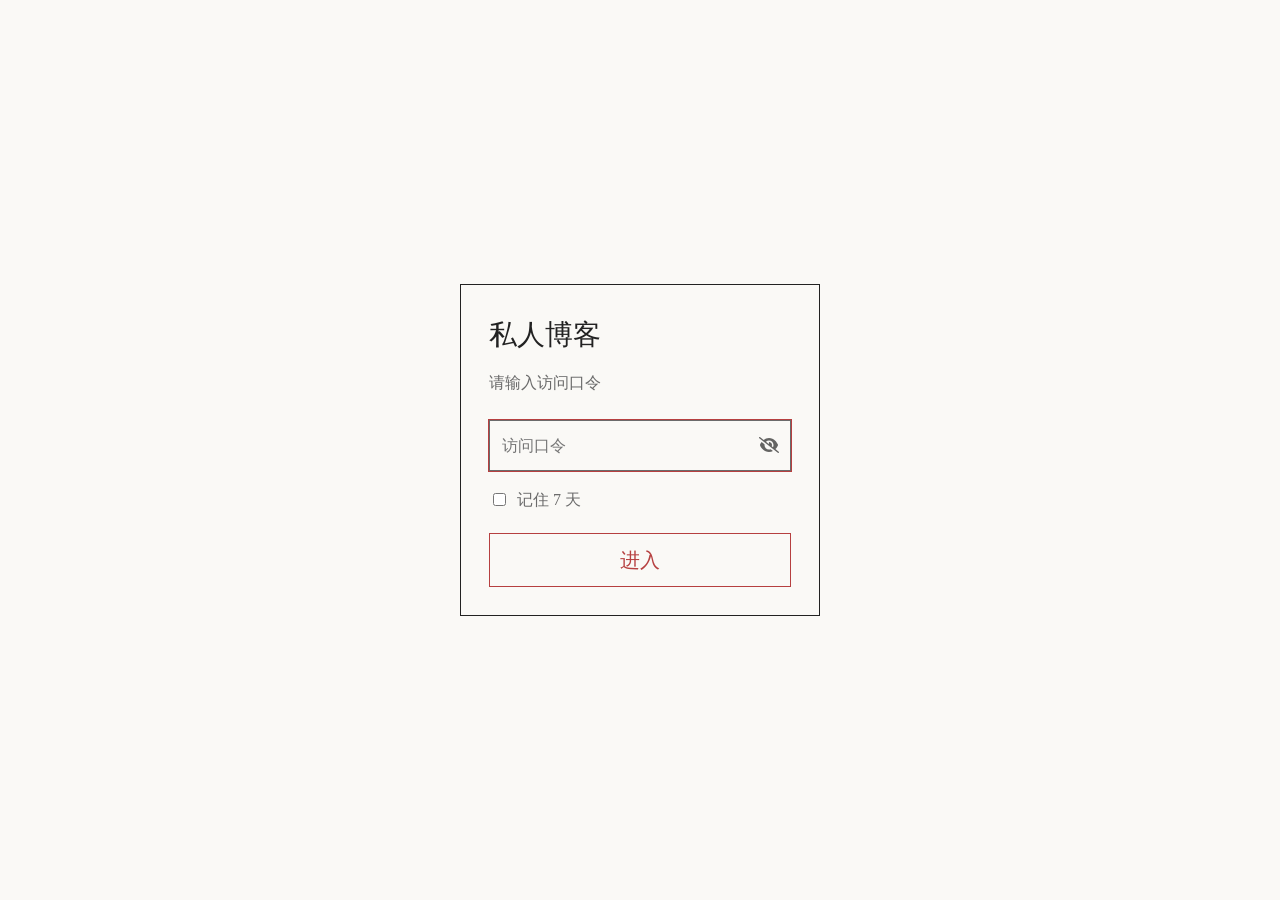
==== index.html @ d59a10ef "Publish password-protected personal blog" ====
<!DOCTYPE html>
<html lang="zh-CN" class="staticrypt-html">
    <head>
        <meta charset="utf-8" /><meta name="robots" content="noindex,nofollow" />
        <title>私人博客</title>
        <meta name="viewport" content="width=device-width, initial-scale=1" />

        <!-- do not cache this page -->
        <meta http-equiv="cache-control" content="max-age=0" />
        <meta http-equiv="cache-control" content="no-cache" />
        <meta http-equiv="expires" content="0" />
        <meta http-equiv="expires" content="Tue, 01 Jan 1980 1:00:00 GMT" />
        <meta http-equiv="pragma" content="no-cache" />

        <style>:root {
  color-scheme: light;
  --background: #faf9f6;
  --text: #222;
  --muted: #6b6b6b;
  --accent: #b64040;
}

.staticrypt-html,
.staticrypt-body { height: 100%; margin: 0; }
.staticrypt-content {
  min-height: 100%;
  display: grid;
  place-items: center;
  box-sizing: border-box;
  padding: 24px;
  background: var(--background);
  color: var(--text);
  font: 16px/1.6 "Noto Serif SC", "Songti SC", Georgia, serif;
}
.staticrypt-page { width: min(100%, 360px); }
.staticrypt-form { border: 1px solid var(--text); padding: 28px; }
.staticrypt-title { margin: 0 0 12px; font-size: 28px; }
.staticrypt-instructions p + p { color: var(--muted); margin: 0 0 24px; }
.staticrypt-hr { display: none; }
.staticrypt-password-container { position: relative; margin-bottom: 16px; }
.staticrypt-password-container input {
  width: 100%;
  box-sizing: border-box;
  padding: 12px 44px 12px 12px;
  border: 1px solid var(--muted);
  border-radius: 0;
  background: transparent;
  color: var(--text);
  font: inherit;
}
.staticrypt-password-container input:focus { outline: 1px solid var(--accent); }
.staticrypt-toggle-password-visibility {
  position: absolute;
  right: 12px;
  top: 50%;
  width: 20px;
  height: 20px;
  transform: translateY(-50%);
  cursor: pointer;
  opacity: .6;
}
.staticrypt-remember {
  display: flex;
  align-items: center;
  gap: 8px;
  margin-bottom: 20px;
  color: var(--muted);
}
.staticrypt-remember input { accent-color: var(--accent); }
.staticrypt-decrypt-button {
  width: 100%;
  padding: 10px 16px;
  border: 1px solid var(--accent);
  border-radius: 0;
  background: transparent;
  color: var(--accent);
  font: inherit;
  font-size: 20px;
  cursor: pointer;
}
.staticrypt-decrypt-button:hover { text-decoration: underline; }
.hidden { display: none !important; }
.staticrypt-spinner-container {
  height: 100%;
  display: grid;
  place-items: center;
  background: var(--background);
}
.staticrypt-spinner {
  width: 24px;
  height: 24px;
  border: 2px solid var(--muted);
  border-right-color: transparent;
  border-radius: 50%;
  animation: spin 1s linear infinite;
}
@keyframes spin { to { transform: rotate(360deg); } }
@media (prefers-color-scheme: dark) {
  :root {
    color-scheme: dark;
    --background: #181818;
    --text: #e5e3de;
    --muted: #aaa7a1;
    --accent: #e57373;
  }
  .staticrypt-toggle-password-visibility { filter: invert(1); }
}
@media (prefers-reduced-motion: reduce) {
  .staticrypt-spinner { animation: none; }
}
</style>
    </head>

    <body class="staticrypt-body">
        <div id="staticrypt_loading" class="staticrypt-spinner-container">
            <div class="staticrypt-spinner"></div>
        </div>

        <div id="staticrypt_content" class="staticrypt-content hidden">
            <div class="staticrypt-page">
                <div class="staticrypt-form">
                    <div class="staticrypt-instructions">
                        <p class="staticrypt-title">私人博客</p>
                        <p>请输入访问口令</p>
                    </div>

                    <hr class="staticrypt-hr" />

                    <form id="staticrypt-form" action="#" method="post">
                        <div class="staticrypt-password-container">
                            <input
                                id="staticrypt-password"
                                type="password"
                                name="password" aria-label="访问口令" autocomplete="current-password"
                                placeholder="访问口令"
                                autofocus
                            />

                            <img
                                class="staticrypt-toggle-password-visibility"
                                alt="显示口令"
                                title="显示口令"
                                src="[data-uri]"
                            />
                        </div>

                        <label id="staticrypt-remember-label" class="staticrypt-remember hidden">
                            <input id="staticrypt-remember" type="checkbox" name="remember" />
                            记住 7 天
                        </label>

                        <input type="submit" class="staticrypt-decrypt-button" value="进入" />
                    </form>
                </div>
            </div>
        </div>

        <script>
            // these variables will be filled when generating the file - the template format is 'variable_name'
            const staticryptInitiator = ((function(){
  const exports = {};
  const cryptoEngine = ((function(){
  const exports = {};
  const { subtle } = crypto;

const IV_BITS = 16 * 8;
const HEX_BITS = 4;
const ENCRYPTION_ALGO = "AES-CBC";

/**
 * Translates between utf8 encoded hexadecimal strings
 * and Uint8Array bytes.
 */
const HexEncoder = {
    /**
     * hex string -> bytes
     * @param {string} hexString
     * @returns {Uint8Array}
     */
    parse: function (hexString) {
        if (hexString.length % 2 !== 0) throw "Invalid hexString";
        const arrayBuffer = new Uint8Array(hexString.length / 2);

        for (let i = 0; i < hexString.length; i += 2) {
            const byteValue = parseInt(hexString.substring(i, i + 2), 16);
            if (isNaN(byteValue)) {
                throw "Invalid hexString";
            }
            arrayBuffer[i / 2] = byteValue;
        }
        return arrayBuffer;
    },

    /**
     * bytes -> hex string
     * @param {Uint8Array} bytes
     * @returns {string}
     */
    stringify: function (bytes) {
        const hexBytes = [];

        for (let i = 0; i < bytes.length; ++i) {
            let byteString = bytes[i].toString(16);
            if (byteString.length < 2) {
                byteString = "0" + byteString;
            }
            hexBytes.push(byteString);
        }
        return hexBytes.join("");
    },
};

/**
 * Translates between utf8 strings and Uint8Array bytes.
 */
const UTF8Encoder = {
    parse: function (str) {
        return new TextEncoder().encode(str);
    },

    stringify: function (bytes) {
        return new TextDecoder().decode(bytes);
    },
};

/**
 * Salt and encrypt a msg with a password.
 */
async function encrypt(msg, hashedPassword) {
    // Must be 16 bytes, unpredictable, and preferably cryptographically random. However, it need not be secret.
    // https://developer.mozilla.org/en-US/docs/Web/API/SubtleCrypto/encrypt#parameters
    const iv = crypto.getRandomValues(new Uint8Array(IV_BITS / 8));

    const key = await subtle.importKey("raw", HexEncoder.parse(hashedPassword), ENCRYPTION_ALGO, false, ["encrypt"]);

    const encrypted = await subtle.encrypt(
        {
            name: ENCRYPTION_ALGO,
            iv: iv,
        },
        key,
        UTF8Encoder.parse(msg)
    );

    // iv will be 32 hex characters, we prepend it to the ciphertext for use in decryption
    return HexEncoder.stringify(iv) + HexEncoder.stringify(new Uint8Array(encrypted));
}
exports.encrypt = encrypt;

/**
 * Decrypt a salted msg using a password.
 *
 * @param {string} encryptedMsg
 * @param {string} hashedPassword
 * @returns {Promise<string>}
 */
async function decrypt(encryptedMsg, hashedPassword) {
    const ivLength = IV_BITS / HEX_BITS;
    const iv = HexEncoder.parse(encryptedMsg.substring(0, ivLength));
    const encrypted = encryptedMsg.substring(ivLength);

    const key = await subtle.importKey("raw", HexEncoder.parse(hashedPassword), ENCRYPTION_ALGO, false, ["decrypt"]);

    const outBuffer = await subtle.decrypt(
        {
            name: ENCRYPTION_ALGO,
            iv: iv,
        },
        key,
        HexEncoder.parse(encrypted)
    );

    return UTF8Encoder.stringify(new Uint8Array(outBuffer));
}
exports.decrypt = decrypt;

/**
 * Salt and hash the password so it can be stored in localStorage without opening a password reuse vulnerability.
 *
 * @param {string} password
 * @param {string} salt
 * @returns {Promise<string>}
 */
async function hashPassword(password, salt) {
    // we hash the password in multiple steps, each adding more iterations. This is because we used to allow less
    // iterations, so for backward compatibility reasons, we need to support going from that to more iterations.
    let hashedPassword = await hashLegacyRound(password, salt);

    hashedPassword = await hashSecondRound(hashedPassword, salt);

    return hashThirdRound(hashedPassword, salt);
}
exports.hashPassword = hashPassword;

/**
 * This hashes the password with 1k iterations. This is a low number, we need this function to support backwards
 * compatibility.
 *
 * @param {string} password
 * @param {string} salt
 * @returns {Promise<string>}
 */
function hashLegacyRound(password, salt) {
    return pbkdf2(password, salt, 1000, "SHA-1");
}
exports.hashLegacyRound = hashLegacyRound;

/**
 * Add a second round of iterations. This is because we used to use 1k, so for backwards compatibility with
 * remember-me/autodecrypt links, we need to support going from that to more iterations.
 *
 * @param hashedPassword
 * @param salt
 * @returns {Promise<string>}
 */
function hashSecondRound(hashedPassword, salt) {
    return pbkdf2(hashedPassword, salt, 14000, "SHA-256");
}
exports.hashSecondRound = hashSecondRound;

/**
 * Add a third round of iterations to bring total number to 600k. This is because we used to use 1k, then 15k, so for
 * backwards compatibility with remember-me/autodecrypt links, we need to support going from that to more iterations.
 *
 * @param hashedPassword
 * @param salt
 * @returns {Promise<string>}
 */
function hashThirdRound(hashedPassword, salt) {
    return pbkdf2(hashedPassword, salt, 585000, "SHA-256");
}
exports.hashThirdRound = hashThirdRound;

/**
 * Salt and hash the password so it can be stored in localStorage without opening a password reuse vulnerability.
 *
 * @param {string} password
 * @param {string} salt
 * @param {int} iterations
 * @param {string} hashAlgorithm
 * @returns {Promise<string>}
 */
async function pbkdf2(password, salt, iterations, hashAlgorithm) {
    const key = await subtle.importKey("raw", UTF8Encoder.parse(password), "PBKDF2", false, ["deriveBits"]);

    const keyBytes = await subtle.deriveBits(
        {
            name: "PBKDF2",
            hash: hashAlgorithm,
            iterations,
            salt: UTF8Encoder.parse(salt),
        },
        key,
        256
    );

    return HexEncoder.stringify(new Uint8Array(keyBytes));
}

function generateRandomSalt() {
    const bytes = crypto.getRandomValues(new Uint8Array(128 / 8));

    return HexEncoder.stringify(new Uint8Array(bytes));
}
exports.generateRandomSalt = generateRandomSalt;

async function signMessage(hashedPassword, message) {
    const key = await subtle.importKey(
        "raw",
        HexEncoder.parse(hashedPassword),
        {
            name: "HMAC",
            hash: "SHA-256",
        },
        false,
        ["sign"]
    );
    const signature = await subtle.sign("HMAC", key, UTF8Encoder.parse(message));

    return HexEncoder.stringify(new Uint8Array(signature));
}
exports.signMessage = signMessage;

function getRandomAlphanum() {
    const possibleCharacters = "abcdefghijklmnopqrstuvwxyzABCDEFGHIJKLMNOPQRSTUVWXYZ0123456789";

    let byteArray;
    let parsedInt;

    // Keep generating new random bytes until we get a value that falls
    // within a range that can be evenly divided by possibleCharacters.length
    do {
        byteArray = crypto.getRandomValues(new Uint8Array(1));
        // extract the lowest byte to get an int from 0 to 255 (probably unnecessary, since we're only generating 1 byte)
        parsedInt = byteArray[0] & 0xff;
    } while (parsedInt >= 256 - (256 % possibleCharacters.length));

    // Take the modulo of the parsed integer to get a random number between 0 and totalLength - 1
    const randomIndex = parsedInt % possibleCharacters.length;

    return possibleCharacters[randomIndex];
}

/**
 * Generate a random string of a given length.
 *
 * @param {int} length
 * @returns {string}
 */
function generateRandomString(length) {
    let randomString = "";

    for (let i = 0; i < length; i++) {
        randomString += getRandomAlphanum();
    }

    return randomString;
}
exports.generateRandomString = generateRandomString;

  return exports;
})());
const codec = ((function(){
  const exports = {};
  /**
 * Initialize the codec with the provided cryptoEngine - this return functions to encode and decode messages.
 *
 * @param cryptoEngine - the engine to use for encryption / decryption
 */
function init(cryptoEngine) {
    const exports = {};

    /**
     * Top-level function for encoding a message.
     * Includes password hashing, encryption, and signing.
     *
     * @param {string} msg
     * @param {string} password
     * @param {string} salt
     *
     * @returns {string} The encoded text
     */
    async function encode(msg, password, salt) {
        const hashedPassword = await cryptoEngine.hashPassword(password, salt);

        const encrypted = await cryptoEngine.encrypt(msg, hashedPassword);

        // we use the hashed password in the HMAC because this is effectively what will be used a password (so we can store
        // it in localStorage safely, we don't use the clear text password)
        const hmac = await cryptoEngine.signMessage(hashedPassword, encrypted);

        return hmac + encrypted;
    }
    exports.encode = encode;

    /**
     * Encode using a password that has already been hashed. This is useful to encode multiple messages in a row, that way
     * we don't need to hash the password multiple times.
     *
     * @param {string} msg
     * @param {string} hashedPassword
     *
     * @returns {string} The encoded text
     */
    async function encodeWithHashedPassword(msg, hashedPassword) {
        const encrypted = await cryptoEngine.encrypt(msg, hashedPassword);

        // we use the hashed password in the HMAC because this is effectively what will be used a password (so we can store
        // it in localStorage safely, we don't use the clear text password)
        const hmac = await cryptoEngine.signMessage(hashedPassword, encrypted);

        return hmac + encrypted;
    }
    exports.encodeWithHashedPassword = encodeWithHashedPassword;

    /**
     * Top-level function for decoding a message.
     * Includes signature check and decryption.
     *
     * @param {string} signedMsg
     * @param {string} hashedPassword
     * @param {string} salt
     * @param {int} backwardCompatibleAttempt
     * @param {string} originalPassword
     *
     * @returns {Object} {success: true, decoded: string} | {success: false, message: string}
     */
    async function decode(signedMsg, hashedPassword, salt, backwardCompatibleAttempt = 0, originalPassword = "") {
        const encryptedHMAC = signedMsg.substring(0, 64);
        const encryptedMsg = signedMsg.substring(64);
        const decryptedHMAC = await cryptoEngine.signMessage(hashedPassword, encryptedMsg);

        if (decryptedHMAC !== encryptedHMAC) {
            // we have been raising the number of iterations in the hashing algorithm multiple times, so to support the old
            // remember-me/autodecrypt links we need to try bringing the old hashes up to speed.
            originalPassword = originalPassword || hashedPassword;
            if (backwardCompatibleAttempt === 0) {
                const updatedHashedPassword = await cryptoEngine.hashThirdRound(originalPassword, salt);

                return decode(signedMsg, updatedHashedPassword, salt, backwardCompatibleAttempt + 1, originalPassword);
            }
            if (backwardCompatibleAttempt === 1) {
                let updatedHashedPassword = await cryptoEngine.hashSecondRound(originalPassword, salt);
                updatedHashedPassword = await cryptoEngine.hashThirdRound(updatedHashedPassword, salt);

                return decode(signedMsg, updatedHashedPassword, salt, backwardCompatibleAttempt + 1, originalPassword);
            }

            return { success: false, message: "Signature mismatch" };
        }

        return {
            success: true,
            decoded: await cryptoEngine.decrypt(encryptedMsg, hashedPassword),
        };
    }
    exports.decode = decode;

    return exports;
}
exports.init = init;

  return exports;
})());
const decode = codec.init(cryptoEngine).decode;

/**
 * Initialize the staticrypt module, that exposes functions callbable by the password_template.
 *
 * @param {{
 *  staticryptEncryptedMsgUniqueVariableName: string,
 *  isRememberEnabled: boolean,
 *  rememberDurationInDays: number,
 *  staticryptSaltUniqueVariableName: string,
 * }} staticryptConfig - object of data that is stored on the password_template at encryption time.
 *
 * @param {{
 *  rememberExpirationKey: string,
 *  rememberPassphraseKey: string,
 *  replaceHtmlCallback: function,
 *  clearLocalStorageCallback: function,
 * }} templateConfig - object of data that can be configured by a custom password_template.
 */
function init(staticryptConfig, templateConfig) {
    const exports = {};

    /**
     * Decrypt our encrypted page, replace the whole HTML.
     *
     * @param {string} hashedPassword
     * @returns {Promise<boolean>}
     */
    async function decryptAndReplaceHtml(hashedPassword) {
        const { staticryptEncryptedMsgUniqueVariableName, staticryptSaltUniqueVariableName } = staticryptConfig;
        const { replaceHtmlCallback } = templateConfig;

        const result = await decode(
            staticryptEncryptedMsgUniqueVariableName,
            hashedPassword,
            staticryptSaltUniqueVariableName
        );
        if (!result.success) {
            return false;
        }
        const plainHTML = result.decoded;

        // if the user configured a callback call it, otherwise just replace the whole HTML
        if (typeof replaceHtmlCallback === "function") {
            replaceHtmlCallback(plainHTML);
        } else {
            document.write(plainHTML);
            document.close();
        }

        return true;
    }

    /**
     * Attempt to decrypt the page and replace the whole HTML.
     *
     * @param {string} password
     * @param {boolean} isRememberChecked
     *
     * @returns {Promise<{isSuccessful: boolean, hashedPassword?: string}>} - we return an object, so that if we want to
     *   expose more information in the future we can do it without breaking the password_template
     */
    async function handleDecryptionOfPage(password, isRememberChecked) {
        const { staticryptSaltUniqueVariableName } = staticryptConfig;

        // decrypt and replace the whole page
        const hashedPassword = await cryptoEngine.hashPassword(password, staticryptSaltUniqueVariableName);
        return handleDecryptionOfPageFromHash(hashedPassword, isRememberChecked);
    }
    exports.handleDecryptionOfPage = handleDecryptionOfPage;

    async function handleDecryptionOfPageFromHash(hashedPassword, isRememberChecked) {
        const { isRememberEnabled, rememberDurationInDays } = staticryptConfig;
        const { rememberExpirationKey, rememberPassphraseKey } = templateConfig;

        const isDecryptionSuccessful = await decryptAndReplaceHtml(hashedPassword);

        if (!isDecryptionSuccessful) {
            return {
                isSuccessful: false,
                hashedPassword,
            };
        }

        // remember the hashedPassword and set its expiration if necessary
        if (isRememberEnabled && isRememberChecked) {
            window.localStorage.setItem(rememberPassphraseKey, hashedPassword);

            // set the expiration if the duration isn't 0 (meaning no expiration)
            if (rememberDurationInDays > 0) {
                window.localStorage.setItem(
                    rememberExpirationKey,
                    (new Date().getTime() + rememberDurationInDays * 24 * 60 * 60 * 1000).toString()
                );
            }
        }

        return {
            isSuccessful: true,
            hashedPassword,
        };
    }
    exports.handleDecryptionOfPageFromHash = handleDecryptionOfPageFromHash;

    /**
     * Clear localstorage from staticrypt related values
     */
    function clearLocalStorage() {
        const { clearLocalStorageCallback, rememberExpirationKey, rememberPassphraseKey } = templateConfig;

        if (typeof clearLocalStorageCallback === "function") {
            clearLocalStorageCallback();
        } else {
            localStorage.removeItem(rememberPassphraseKey);
            localStorage.removeItem(rememberExpirationKey);
        }
    }

    async function handleDecryptOnLoad() {
        let isSuccessful = await decryptOnLoadFromUrl();

        if (!isSuccessful) {
            isSuccessful = await decryptOnLoadFromRememberMe();
        }

        return { isSuccessful };
    }
    exports.handleDecryptOnLoad = handleDecryptOnLoad;

    /**
     * Clear storage if we are logging out
     *
     * @returns {boolean} - whether we logged out
     */
    function logoutIfNeeded() {
        const logoutKey = "staticrypt_logout";

        // handle logout through query param
        const queryParams = new URLSearchParams(window.location.search);
        if (queryParams.has(logoutKey)) {
            clearLocalStorage();
            return true;
        }

        // handle logout through URL fragment
        const hash = window.location.hash.substring(1);
        if (hash.includes(logoutKey)) {
            clearLocalStorage();
            return true;
        }

        return false;
    }

    /**
     * To be called on load: check if we want to try to decrypt and replace the HTML with the decrypted content, and
     * try to do it if needed.
     *
     * @returns {Promise<boolean>} true if we derypted and replaced the whole page, false otherwise
     */
    async function decryptOnLoadFromRememberMe() {
        const { rememberDurationInDays } = staticryptConfig;
        const { rememberExpirationKey, rememberPassphraseKey } = templateConfig;

        // if we are login out, terminate
        if (logoutIfNeeded()) {
            return false;
        }

        // if there is expiration configured, check if we're not beyond the expiration
        if (rememberDurationInDays && rememberDurationInDays > 0) {
            const expiration = localStorage.getItem(rememberExpirationKey),
                isExpired = expiration && new Date().getTime() > parseInt(expiration);

            if (isExpired) {
                clearLocalStorage();
                return false;
            }
        }

        const hashedPassword = localStorage.getItem(rememberPassphraseKey);

        if (hashedPassword) {
            // try to decrypt
            const isDecryptionSuccessful = await decryptAndReplaceHtml(hashedPassword);

            // if the decryption is unsuccessful the password might be wrong - silently clear the saved data and let
            // the user fill the password form again
            if (!isDecryptionSuccessful) {
                clearLocalStorage();
                return false;
            }

            return true;
        }

        return false;
    }

    async function decryptOnLoadFromUrl() {
        const passwordKey = "staticrypt_pwd";
        const rememberMeKey = "remember_me";

        // try to get the password from the query param (for backward compatibility - we now want to avoid this method,
        // since it sends the hashed password to the server which isn't needed)
        const queryParams = new URLSearchParams(window.location.search);
        const hashedPasswordQuery = queryParams.get(passwordKey);
        const rememberMeQuery = queryParams.get(rememberMeKey);

        const urlFragment = window.location.hash.substring(1);
        // get the password from the url fragment
        const hashedPasswordRegexMatch = urlFragment.match(new RegExp(passwordKey + "=([^&]*)"));
        const hashedPasswordFragment = hashedPasswordRegexMatch ? hashedPasswordRegexMatch[1] : null;
        const rememberMeFragment = urlFragment.includes(rememberMeKey);

        const hashedPassword = hashedPasswordFragment || hashedPasswordQuery;
        const rememberMe = rememberMeFragment || rememberMeQuery;

        if (hashedPassword) {
            return handleDecryptionOfPageFromHash(hashedPassword, rememberMe);
        }

        return false;
    }

    return exports;
}
exports.init = init;

  return exports;
})());
            const templateError = "口令不正确，请重试。",
                templateToggleAltShow = "显示口令",
                templateToggleAltHide = "隐藏口令",
                isRememberEnabled = true,
                staticryptConfig = {"staticryptEncryptedMsgUniqueVariableName":"[base64]","isRememberEnabled":true,"rememberDurationInDays":7,"staticryptSaltUniqueVariableName":"2cb2f2e34f61fd4966859390b41c626c"};

            // you can edit these values to customize some of the behavior of StatiCrypt
            const templateConfig = {
                rememberExpirationKey: "staticrypt_expiration",
                rememberPassphraseKey: "staticrypt_passphrase",
                replaceHtmlCallback: null,
                clearLocalStorageCallback: null,
            };

            // init the staticrypt engine
            const staticrypt = staticryptInitiator.init(staticryptConfig, templateConfig);

            // try to automatically decrypt on load if there is a saved password
            window.onload = async function () {
                const { isSuccessful } = await staticrypt.handleDecryptOnLoad();

                // if we didn't decrypt anything on load, show the password prompt. Otherwise the content has already been
                // replaced, no need to do anything
                if (!isSuccessful) {
                    // hide loading screen
                    document.getElementById("staticrypt_loading").classList.add("hidden");
                    document.getElementById("staticrypt_content").classList.remove("hidden");
                    document.getElementById("staticrypt-password").focus();

                    // show the remember me checkbox
                    if (isRememberEnabled) {
                        document.getElementById("staticrypt-remember-label").classList.remove("hidden");
                    }
                }
            };

            // toggle password visibility
            const toggleIcon = document.querySelector(".staticrypt-toggle-password-visibility");
            // these two icons are coming from FontAwesome
            const imgSrcEyeClosed =
                "[data-uri]";
            const imgSrcEyeOpened =
                "[data-uri]";
            toggleIcon.addEventListener("click", function () {
                const passwordInput = document.getElementById("staticrypt-password");
                if (passwordInput.type === "password") {
                    passwordInput.type = "text";
                    toggleIcon.src = imgSrcEyeOpened;
                    toggleIcon.alt = templateToggleAltHide;
                    toggleIcon.title = templateToggleAltHide;
                } else {
                    passwordInput.type = "password";
                    toggleIcon.src = imgSrcEyeClosed;
                    toggleIcon.alt = templateToggleAltShow;
                    toggleIcon.title = templateToggleAltShow;
                }
            });

            // handle password form submission
            document.getElementById("staticrypt-form").addEventListener("submit", async function (e) {
                e.preventDefault();

                const password = document.getElementById("staticrypt-password").value,
                    isRememberChecked = document.getElementById("staticrypt-remember").checked;

                const { isSuccessful } = await staticrypt.handleDecryptionOfPage(password, isRememberChecked);

                if (!isSuccessful) {
                    alert(templateError);
                }
            });
        </script>
    </body>
</html>
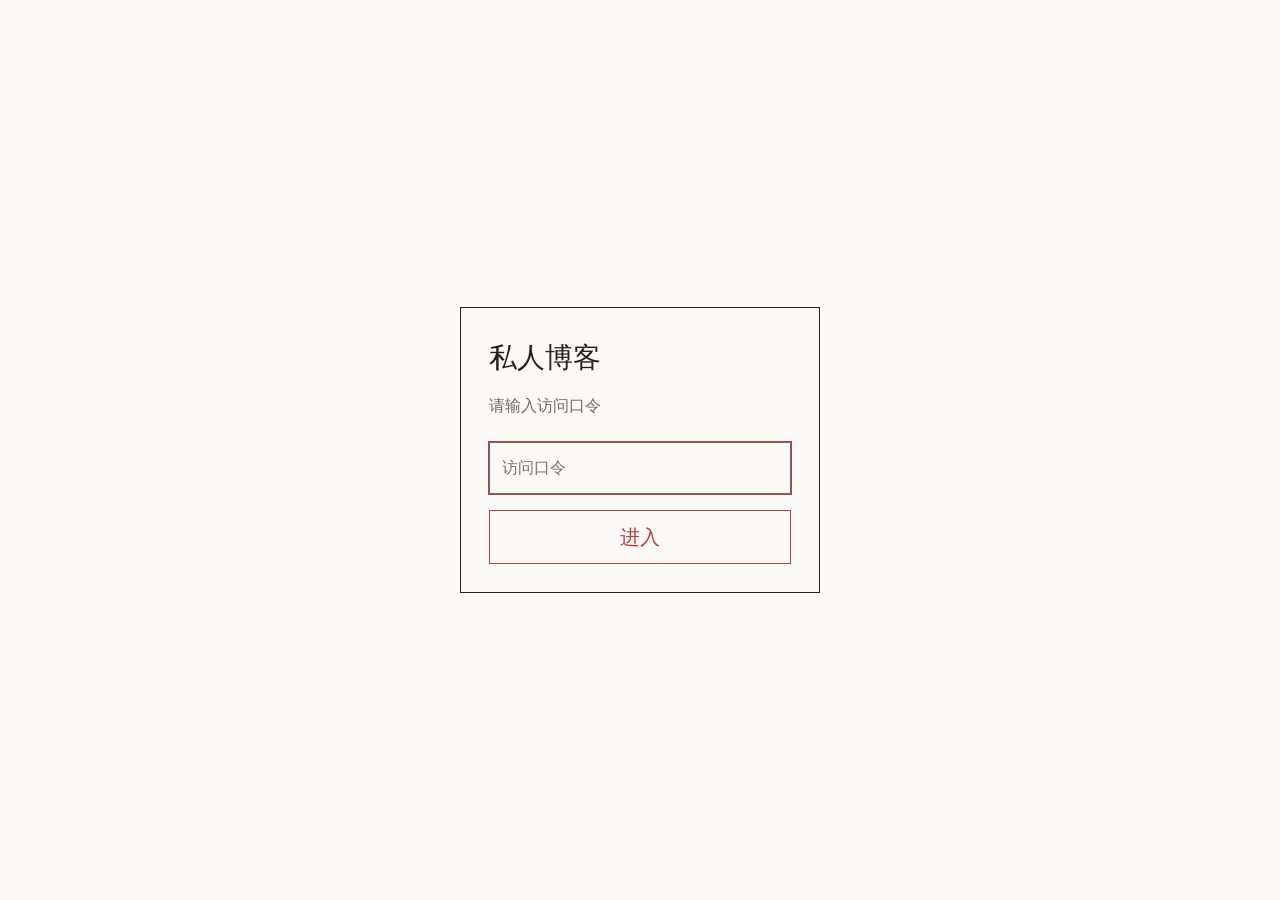
==== commit ebd2bfbb: "Publish protected blog from dec7cbb55883d0d7fc2616929c12025b9089be20" ====
--- a/index.html
+++ b/index.html
@@ -1,18 +1,12 @@
-<!DOCTYPE html>
+<!doctype html>
 <html lang="zh-CN" class="staticrypt-html">
-    <head>
-        <meta charset="utf-8" /><meta name="robots" content="noindex,nofollow" />
-        <title>私人博客</title>
-        <meta name="viewport" content="width=device-width, initial-scale=1" />
-
-        <!-- do not cache this page -->
-        <meta http-equiv="cache-control" content="max-age=0" />
-        <meta http-equiv="cache-control" content="no-cache" />
-        <meta http-equiv="expires" content="0" />
-        <meta http-equiv="expires" content="Tue, 01 Jan 1980 1:00:00 GMT" />
-        <meta http-equiv="pragma" content="no-cache" />
-
-        <style>:root {
+  <head>
+    <meta charset="utf-8" />
+    <meta name="viewport" content="width=device-width, initial-scale=1" />
+    <meta name="robots" content="noindex,nofollow" />
+    <meta http-equiv="cache-control" content="no-cache" />
+    <title>私人博客</title>
+    <style>:root {
   color-scheme: light;
   --background: #faf9f6;
   --text: #222;
@@ -36,12 +30,11 @@
 .staticrypt-form { border: 1px solid var(--text); padding: 28px; }
 .staticrypt-title { margin: 0 0 12px; font-size: 28px; }
 .staticrypt-instructions p + p { color: var(--muted); margin: 0 0 24px; }
-.staticrypt-hr { display: none; }
 .staticrypt-password-container { position: relative; margin-bottom: 16px; }
 .staticrypt-password-container input {
   width: 100%;
   box-sizing: border-box;
-  padding: 12px 44px 12px 12px;
+  padding: 12px;
   border: 1px solid var(--muted);
   border-radius: 0;
   background: transparent;
@@ -49,24 +42,6 @@
   font: inherit;
 }
 .staticrypt-password-container input:focus { outline: 1px solid var(--accent); }
-.staticrypt-toggle-password-visibility {
-  position: absolute;
-  right: 12px;
-  top: 50%;
-  width: 20px;
-  height: 20px;
-  transform: translateY(-50%);
-  cursor: pointer;
-  opacity: .6;
-}
-.staticrypt-remember {
-  display: flex;
-  align-items: center;
-  gap: 8px;
-  margin-bottom: 20px;
-  color: var(--muted);
-}
-.staticrypt-remember input { accent-color: var(--accent); }
 .staticrypt-decrypt-button {
   width: 100%;
   padding: 10px 16px;
@@ -79,6 +54,8 @@
   cursor: pointer;
 }
 .staticrypt-decrypt-button:hover { text-decoration: underline; }
+.staticrypt-decrypt-button:disabled { opacity: .6; cursor: wait; }
+.staticrypt-error { color: var(--accent); margin: 12px 0 0; }
 .hidden { display: none !important; }
 .staticrypt-spinner-container {
   height: 100%;
@@ -103,61 +80,36 @@
     --muted: #aaa7a1;
     --accent: #e57373;
   }
-  .staticrypt-toggle-password-visibility { filter: invert(1); }
 }
 @media (prefers-reduced-motion: reduce) {
   .staticrypt-spinner { animation: none; }
 }
 </style>
-    </head>
-
-    <body class="staticrypt-body">
-        <div id="staticrypt_loading" class="staticrypt-spinner-container">
-            <div class="staticrypt-spinner"></div>
+  </head>
+  <body class="staticrypt-body">
+    <div id="staticrypt_loading" class="staticrypt-spinner-container" role="status" aria-label="正在打开博客">
+      <div class="staticrypt-spinner"></div>
+    </div>
+    <div id="staticrypt_content" class="staticrypt-content hidden">
+      <div class="staticrypt-page">
+        <div class="staticrypt-form">
+          <div class="staticrypt-instructions">
+            <p class="staticrypt-title">私人博客</p>
+            <p>请输入访问口令</p>
+          </div>
+          <form id="staticrypt-form">
+            <div class="staticrypt-password-container">
+              <input id="staticrypt-password" name="password" type="password" aria-label="访问口令"
+                placeholder="访问口令" autocomplete="current-password" required />
+            </div>
+            <button type="submit" class="staticrypt-decrypt-button">进入</button>
+            <p id="blog-login-error" class="staticrypt-error" role="alert" hidden></p>
+          </form>
         </div>
-
-        <div id="staticrypt_content" class="staticrypt-content hidden">
-            <div class="staticrypt-page">
-                <div class="staticrypt-form">
-                    <div class="staticrypt-instructions">
-                        <p class="staticrypt-title">私人博客</p>
-                        <p>请输入访问口令</p>
-                    </div>
-
-                    <hr class="staticrypt-hr" />
-
-                    <form id="staticrypt-form" action="#" method="post">
-                        <div class="staticrypt-password-container">
-                            <input
-                                id="staticrypt-password"
-                                type="password"
-                                name="password" aria-label="访问口令" autocomplete="current-password"
-                                placeholder="访问口令"
-                                autofocus
-                            />
-
-                            <img
-                                class="staticrypt-toggle-password-visibility"
-                                alt="显示口令"
-                                title="显示口令"
-                                src="[data-uri]"
-                            />
-                        </div>
-
-                        <label id="staticrypt-remember-label" class="staticrypt-remember hidden">
-                            <input id="staticrypt-remember" type="checkbox" name="remember" />
-                            记住 7 天
-                        </label>
-
-                        <input type="submit" class="staticrypt-decrypt-button" value="进入" />
-                    </form>
-                </div>
-            </div>
-        </div>
-
-        <script>
-            // these variables will be filled when generating the file - the template format is 'variable_name'
-            const staticryptInitiator = ((function(){
+      </div>
+    </div>
+    <script>
+      const staticryptInitiator = ((function(){
   const exports = {};
   const cryptoEngine = ((function(){
   const exports = {};
@@ -753,77 +705,91 @@
 
   return exports;
 })());
-            const templateError = "口令不正确，请重试。",
-                templateToggleAltShow = "显示口令",
-                templateToggleAltHide = "隐藏口令",
-                isRememberEnabled = true,
-                staticryptConfig = {"staticryptEncryptedMsgUniqueVariableName":"[base64]","isRememberEnabled":true,"rememberDurationInDays":7,"staticryptSaltUniqueVariableName":"2cb2f2e34f61fd4966859390b41c626c"};
-
-            // you can edit these values to customize some of the behavior of StatiCrypt
-            const templateConfig = {
-                rememberExpirationKey: "staticrypt_expiration",
-                rememberPassphraseKey: "staticrypt_passphrase",
-                replaceHtmlCallback: null,
-                clearLocalStorageCallback: null,
-            };
-
-            // init the staticrypt engine
-            const staticrypt = staticryptInitiator.init(staticryptConfig, templateConfig);
-
-            // try to automatically decrypt on load if there is a saved password
-            window.onload = async function () {
-                const { isSuccessful } = await staticrypt.handleDecryptOnLoad();
-
-                // if we didn't decrypt anything on load, show the password prompt. Otherwise the content has already been
-                // replaced, no need to do anything
-                if (!isSuccessful) {
-                    // hide loading screen
-                    document.getElementById("staticrypt_loading").classList.add("hidden");
-                    document.getElementById("staticrypt_content").classList.remove("hidden");
-                    document.getElementById("staticrypt-password").focus();
-
-                    // show the remember me checkbox
-                    if (isRememberEnabled) {
-                        document.getElementById("staticrypt-remember-label").classList.remove("hidden");
-                    }
-                }
-            };
-
-            // toggle password visibility
-            const toggleIcon = document.querySelector(".staticrypt-toggle-password-visibility");
-            // these two icons are coming from FontAwesome
-            const imgSrcEyeClosed =
-                "[data-uri]";
-            const imgSrcEyeOpened =
-                "[data-uri]";
-            toggleIcon.addEventListener("click", function () {
-                const passwordInput = document.getElementById("staticrypt-password");
-                if (passwordInput.type === "password") {
-                    passwordInput.type = "text";
-                    toggleIcon.src = imgSrcEyeOpened;
-                    toggleIcon.alt = templateToggleAltHide;
-                    toggleIcon.title = templateToggleAltHide;
-                } else {
-                    passwordInput.type = "password";
-                    toggleIcon.src = imgSrcEyeClosed;
-                    toggleIcon.alt = templateToggleAltShow;
-                    toggleIcon.title = templateToggleAltShow;
-                }
-            });
-
-            // handle password form submission
-            document.getElementById("staticrypt-form").addEventListener("submit", async function (e) {
-                e.preventDefault();
-
-                const password = document.getElementById("staticrypt-password").value,
-                    isRememberChecked = document.getElementById("staticrypt-remember").checked;
-
-                const { isSuccessful } = await staticrypt.handleDecryptionOfPage(password, isRememberChecked);
-
-                if (!isSuccessful) {
-                    alert(templateError);
-                }
-            });
-        </script>
-    </body>
+      const staticryptConfig = {"staticryptEncryptedMsgUniqueVariableName":"[base64]","isRememberEnabled":false,"rememberDurationInDays":0,"staticryptSaltUniqueVariableName":"2cb2f2e34f61fd4966859390b41c626c"};
+      const staticrypt = staticryptInitiator.init(staticryptConfig, { replaceHtmlCallback: null });
+      // This script is inlined into the password page, next to the StatiCrypt API.
+(async () => {
+  // StatiCrypt uses document.write: decrypt after parsing so it replaces the login page.
+  if (document.readyState !== 'complete') {
+    await new Promise((resolve) => window.addEventListener('load', resolve, { once: true }));
+  }
+  const storageKey = 'personal_blog_session_v1';
+  const duration = 2 * 60 * 60 * 1000;
+  const salt = staticryptConfig.staticryptSaltUniqueVariableName;
+  const form = document.getElementById('staticrypt-form');
+  const passwordInput = document.getElementById('staticrypt-password');
+  const error = document.getElementById('blog-login-error');
+  const button = form.querySelector('button');
+
+  function forgetSession() {
+    try {
+      window.localStorage.removeItem(storageKey);
+    } catch {
+      // Browsing without storage is supported; it just cannot remember a login.
+    }
+  }
+
+  function readSession() {
+    try {
+      const saved = JSON.parse(window.localStorage.getItem(storageKey));
+      if (saved && saved.salt === salt && typeof saved.hash === 'string'
+        && Number.isFinite(saved.expiresAt) && saved.expiresAt > Date.now()) {
+        return saved;
+      }
+    } catch {
+      // Invalid or unavailable storage falls back to the password form.
+    }
+    forgetSession();
+    return null;
+  }
+
+  function rememberSession(hash) {
+    try {
+      // Store only the derived unlock key, never the password itself.
+      window.localStorage.setItem(storageKey, JSON.stringify({
+        hash,
+        salt,
+        expiresAt: Date.now() + duration,
+      }));
+    } catch {
+      console.warn('浏览器未允许保存登录状态，打开下一页时需要重新输入口令。');
+    }
+  }
+
+  form.addEventListener('submit', async (event) => {
+    event.preventDefault();
+    button.disabled = true;
+    error.hidden = true;
+    try {
+      const result = await staticrypt.handleDecryptionOfPage(passwordInput.value, false);
+      if (result.isSuccessful) {
+        rememberSession(result.hashedPassword);
+        return;
+      }
+      error.textContent = '口令不正确，请重试。';
+    } catch {
+      error.textContent = '页面解锁失败，请刷新后重试。';
+    }
+    error.hidden = false;
+    button.disabled = false;
+    passwordInput.focus();
+  });
+
+  const session = readSession();
+  if (session) {
+    try {
+      const result = await staticrypt.handleDecryptionOfPageFromHash(session.hash, false);
+      if (result.isSuccessful) return;
+    } catch {
+      console.warn('已保存的登录状态无法解锁此页面，需要重新输入口令。');
+    }
+    forgetSession();
+  }
+  document.getElementById('staticrypt_loading').classList.add('hidden');
+  document.getElementById('staticrypt_content').classList.remove('hidden');
+  passwordInput.focus();
+})();
+
+    </script>
+  </body>
 </html>
